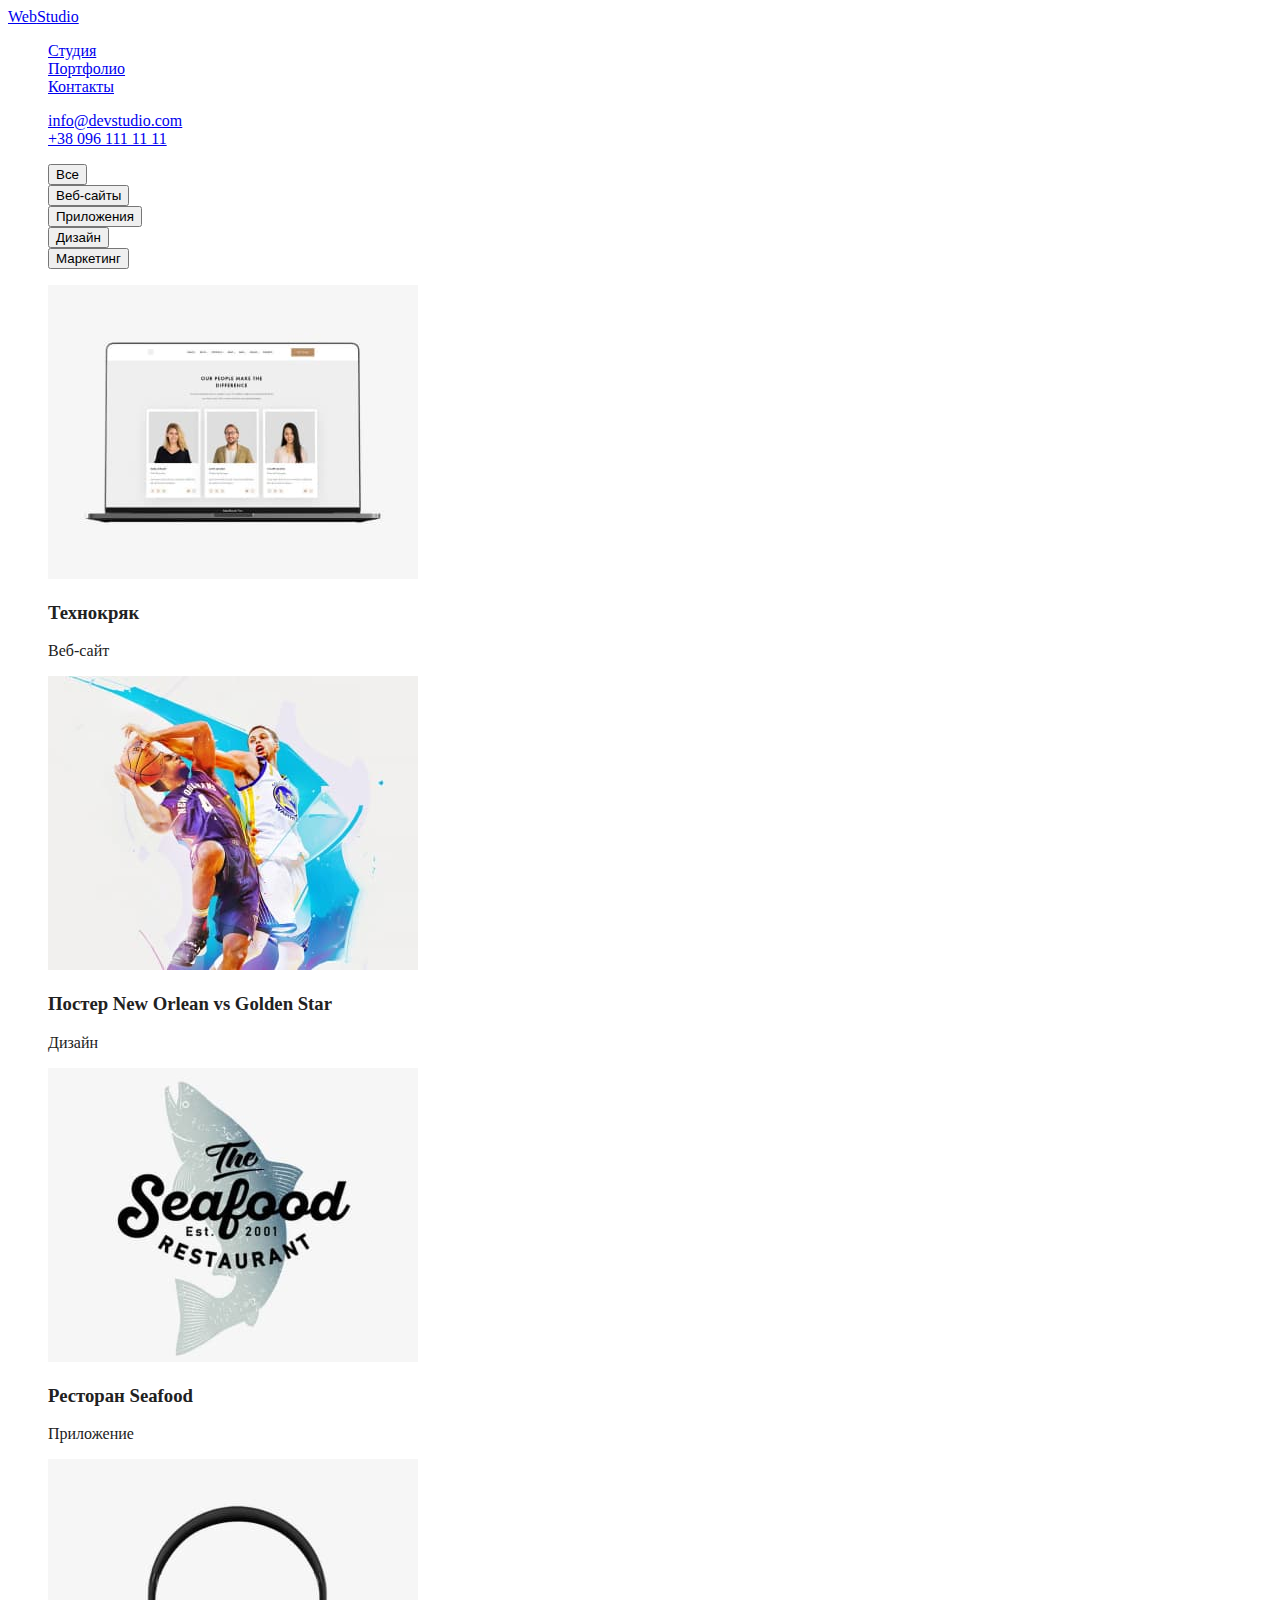
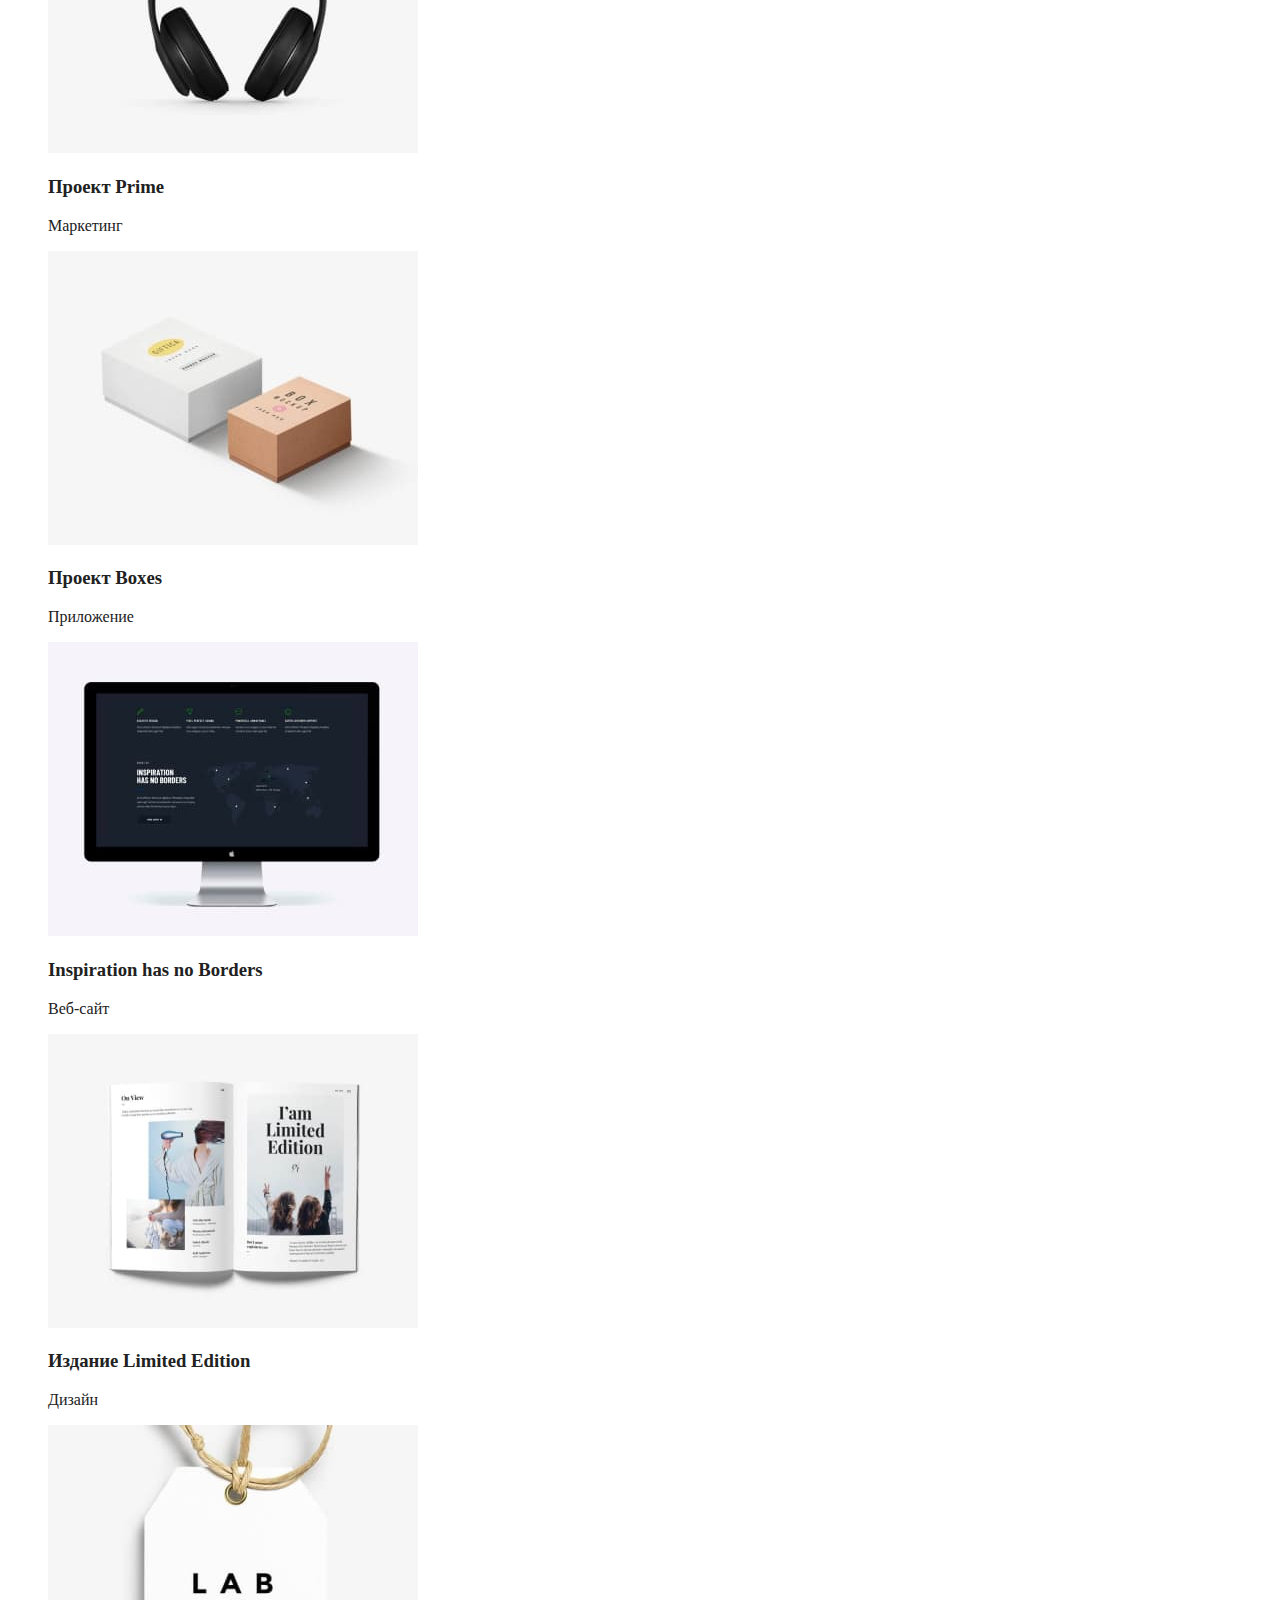
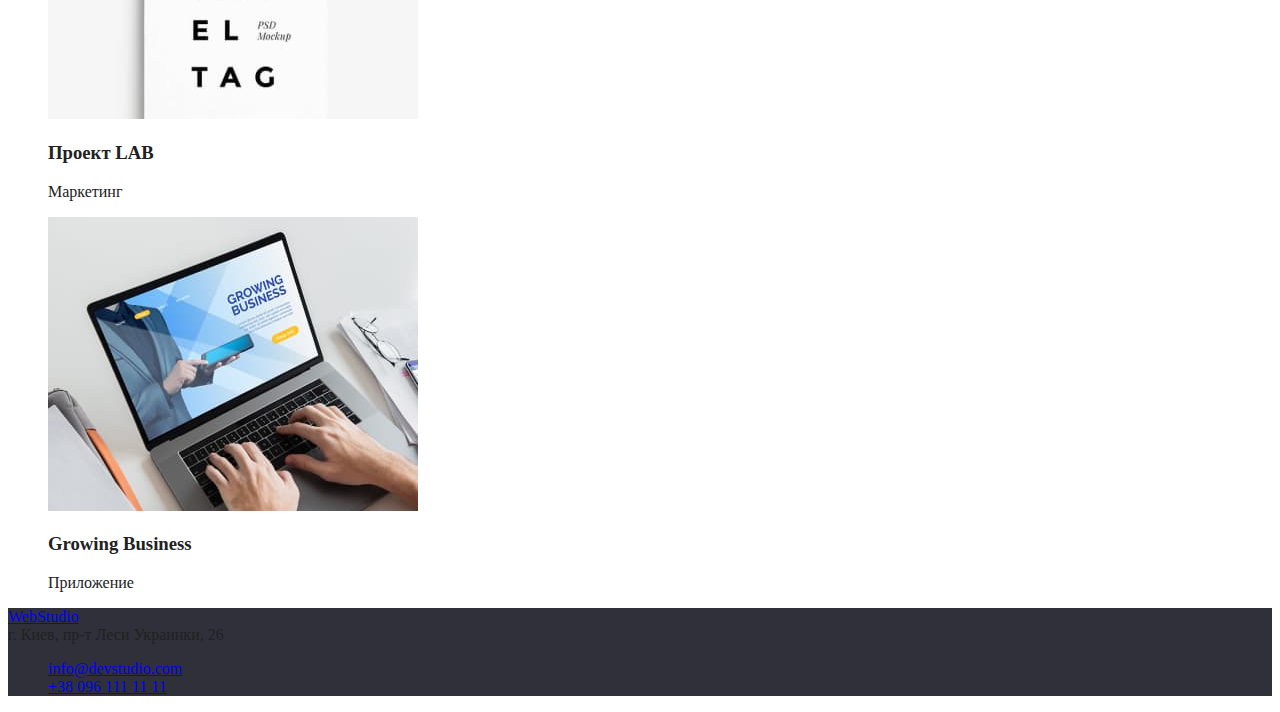
==== portfolio.html @ 1d52ac18 "Додає все, крім шрифтів" ====
<!DOCTYPE html>
<html lang="ru">

<head>
    <meta charset="UTF-8">
    <meta name="viewport" content="width=device-width, initial-scale=1.0">
    <title>Portfolio</title>
    <link rel="stylesheet" href="./css/normalize.css">
    <link rel="stylesheet" href="./css/main.css">
    <link rel="stylesheet" href="./css/style.css">
</head>

<body>
    <header>
        <nav>
            <a href="./index.html"><span>Web</span><span>Studio</span></a>
            <ul>
                <li>
                    <a href="./index.html">Студия</a>
                </li>
                <li>
                    <a href="./portfolio.html">Портфолио</a>
                </li>
                <li>
                    <a href="#">Контакты</a>
                </li>
            </ul>
        </nav>
        <ul>
            <li>
                <a href="mailto:info@devstudio.com">info@devstudio.com</a>
            </li>
            <li>
                <a href="tel:+380961111111">+38 096 111 11 11</a>
            </li>
        </ul>
    </header>
    <main>
        <section>
            <h2 class="visually-hidden">Реалізовані проєкти</h2>
            <ul>
                <li>
                    <button class="button-portfolio">Все</button>
                </li>
                <li>
                    <button class="button-portfolio">Веб-сайты</button>
                </li>
                <li>
                    <button class="button-portfolio">Приложения</button>
                </li>
                <li>
                    <button class="button-portfolio">Дизайн</button>
                </li>
                <li>
                    <button class="button-portfolio">Маркетинг</button>
                </li>
            </ul>
            <ul>
                <li>
                    <img src="./images/portfolio-technokrjak.jpg" alt="Лептоп" width="370">
                    <h3>Технокряк</h3>
                    <p>Веб-сайт</p>
                </li>
                <li>
                    <img src="./images/portfolio-poster.jpg" alt="Баскетболісти" width="370">
                    <h3>Постер New Orlean vs Golden Star</h3>
                    <p>Дизайн</p>
                </li>
                <li>
                    <img src="./images/portfolio-restoran.jpg" alt="Ресторан" width="370">
                    <h3>Ресторан Seafood</h3>
                    <p>Приложение</p>
                </li>
                <li>
                    <img src="./images/portfolio-prime.jpg" alt="Навушники" width="370">
                    <h3>Проект Prime</h3>
                    <p>Маркетинг</p>
                </li>
                <li>
                    <img src="./images/portfolio-boxes.jpg" alt="Коробки" width="370">
                    <h3>Проект Boxes</h3>
                    <p>Приложение</p>
                </li>
                <li>
                    <img src="./images/portfolio-inspiration.jpg" alt="Монітор" width="370">
                    <h3>Inspiration has no Borders</h3>
                    <p>Веб-сайт</p>
                </li>
                <li>
                    <img src="./images/portfolio-limited.jpg" alt="Книга" width="370">
                    <h3>Издание Limited Edition</h3>
                    <p>Дизайн</p>
                </li>
                <li>
                    <img src="./images/portfolio-LAB.jpg" alt="Бірка" width="370">
                    <h3>Проект LAB</h3>
                    <p>Маркетинг</p>
                </li>
                <li>
                    <img src="./images/portfolio-growing.jpg" alt="Ноутбук" width="370">
                    <h3>Growing Business</h3>
                    <p>Приложение</p>
                </li>
            </ul>
        </section>

    </main>
    <footer>
        <a href="./index.html"><span>Web</span><span>Studio</span></a>
        <address>
            г. Киев, пр-т Леси Украинки, 26
            <ul>
                <li>
                    <a href="mailto:info@devstudio.com">info@devstudio.com</a>
                </li>
                <li>
                    <a href="tel:+380961111111">+38 096 111 11 11</a>
                </li>
            </ul>
        </address>
    </footer>
    </body>
    
    </html>
---- css/main.css ----
:root {
  --black-text: #000000;
  --blue-text: #2196f3;
  --white-text: #ffffff;
  --grey-text: #757575;
  --grey-text-op60: rgba(255, 255, 255, 0.6);

  --background-dark: #2f303a;
  --background-light: #f5f4fa;
}

body {
  background-color: #ffffff;
  color: #212121;
}

footer {
  background-color: var(--background-dark);
}

.visually-hidden {
  position: absolute;
  width: 1px;
  height: 1px;
  margin: -1px;
  border: 0;
  padding: 0;
  white-space: nowrap;
  clip-path: inset(100%);
  clip: rect(0 0 0 0);
  overflow: hidden;
}
---- css/style.css ----
.section-light {
  background-color: var(--background-light);
}

.section-dark {
  background-color: var(--background-dark);
}
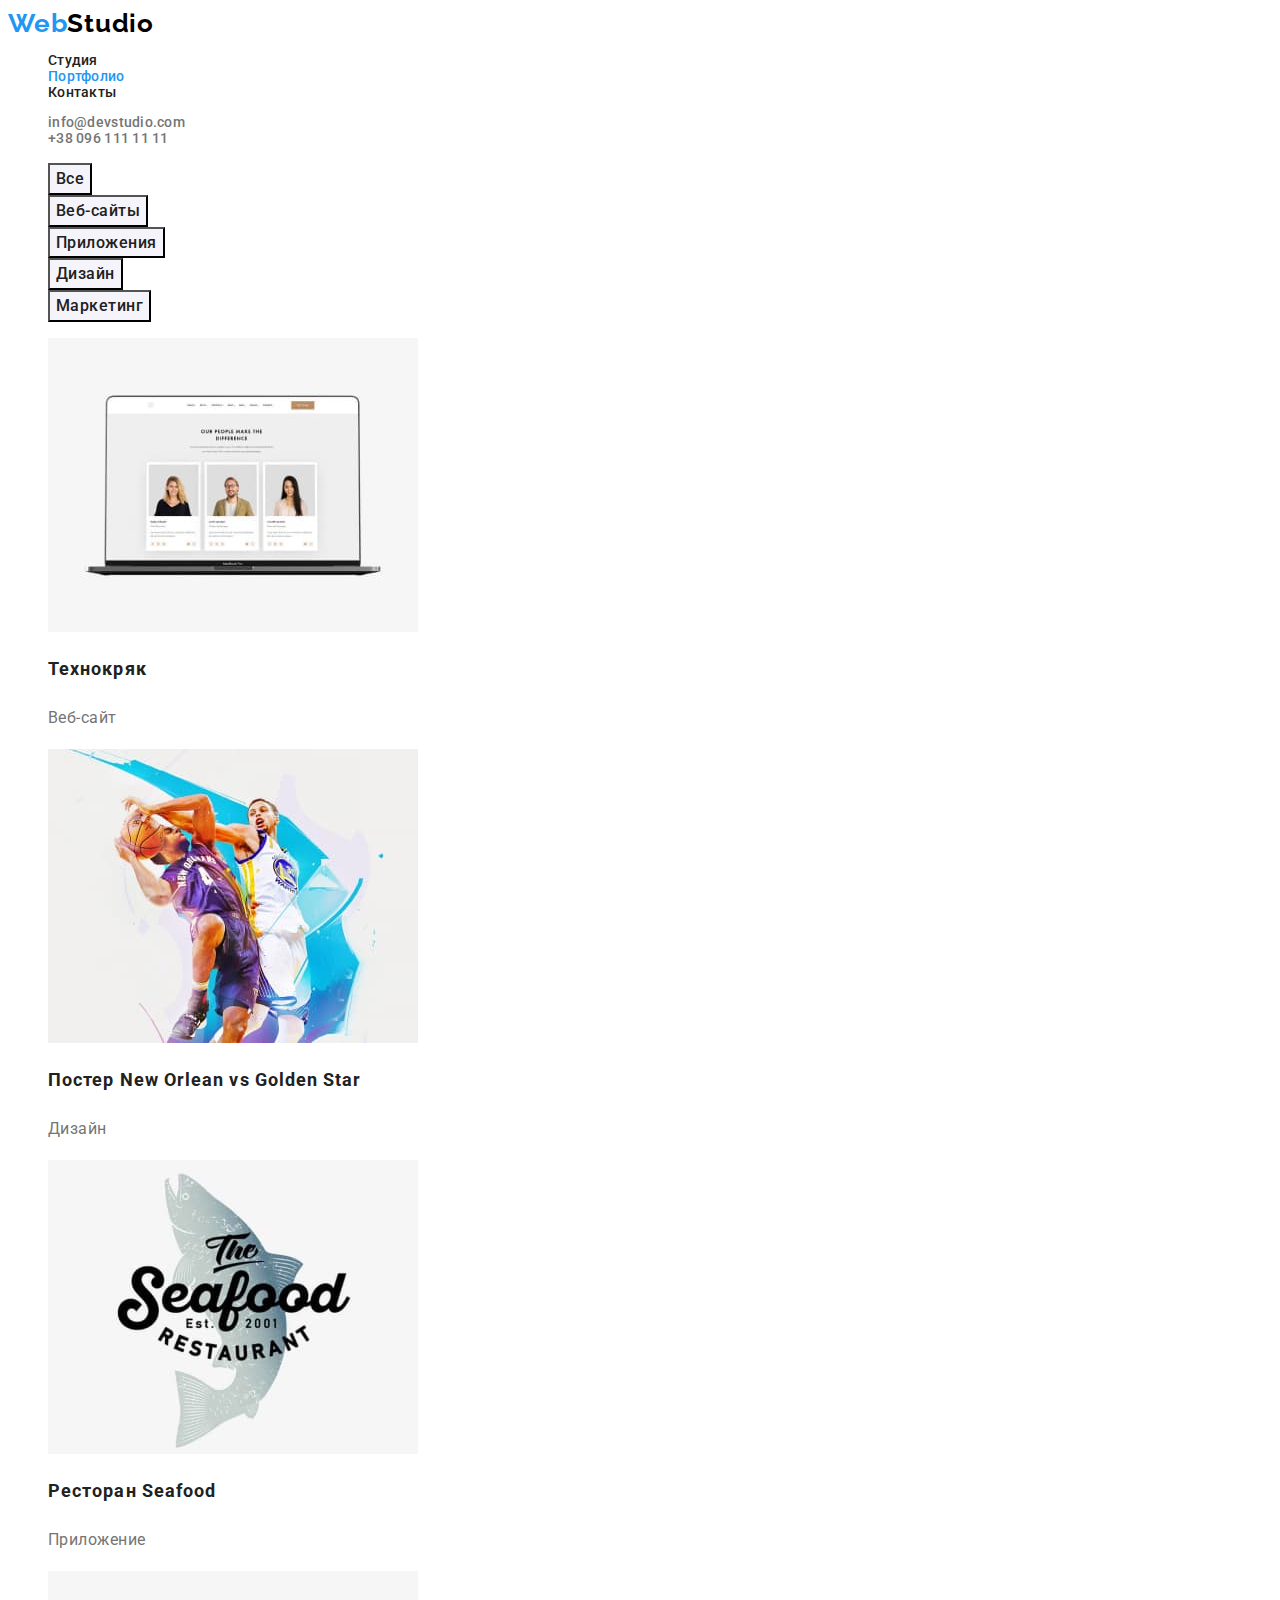
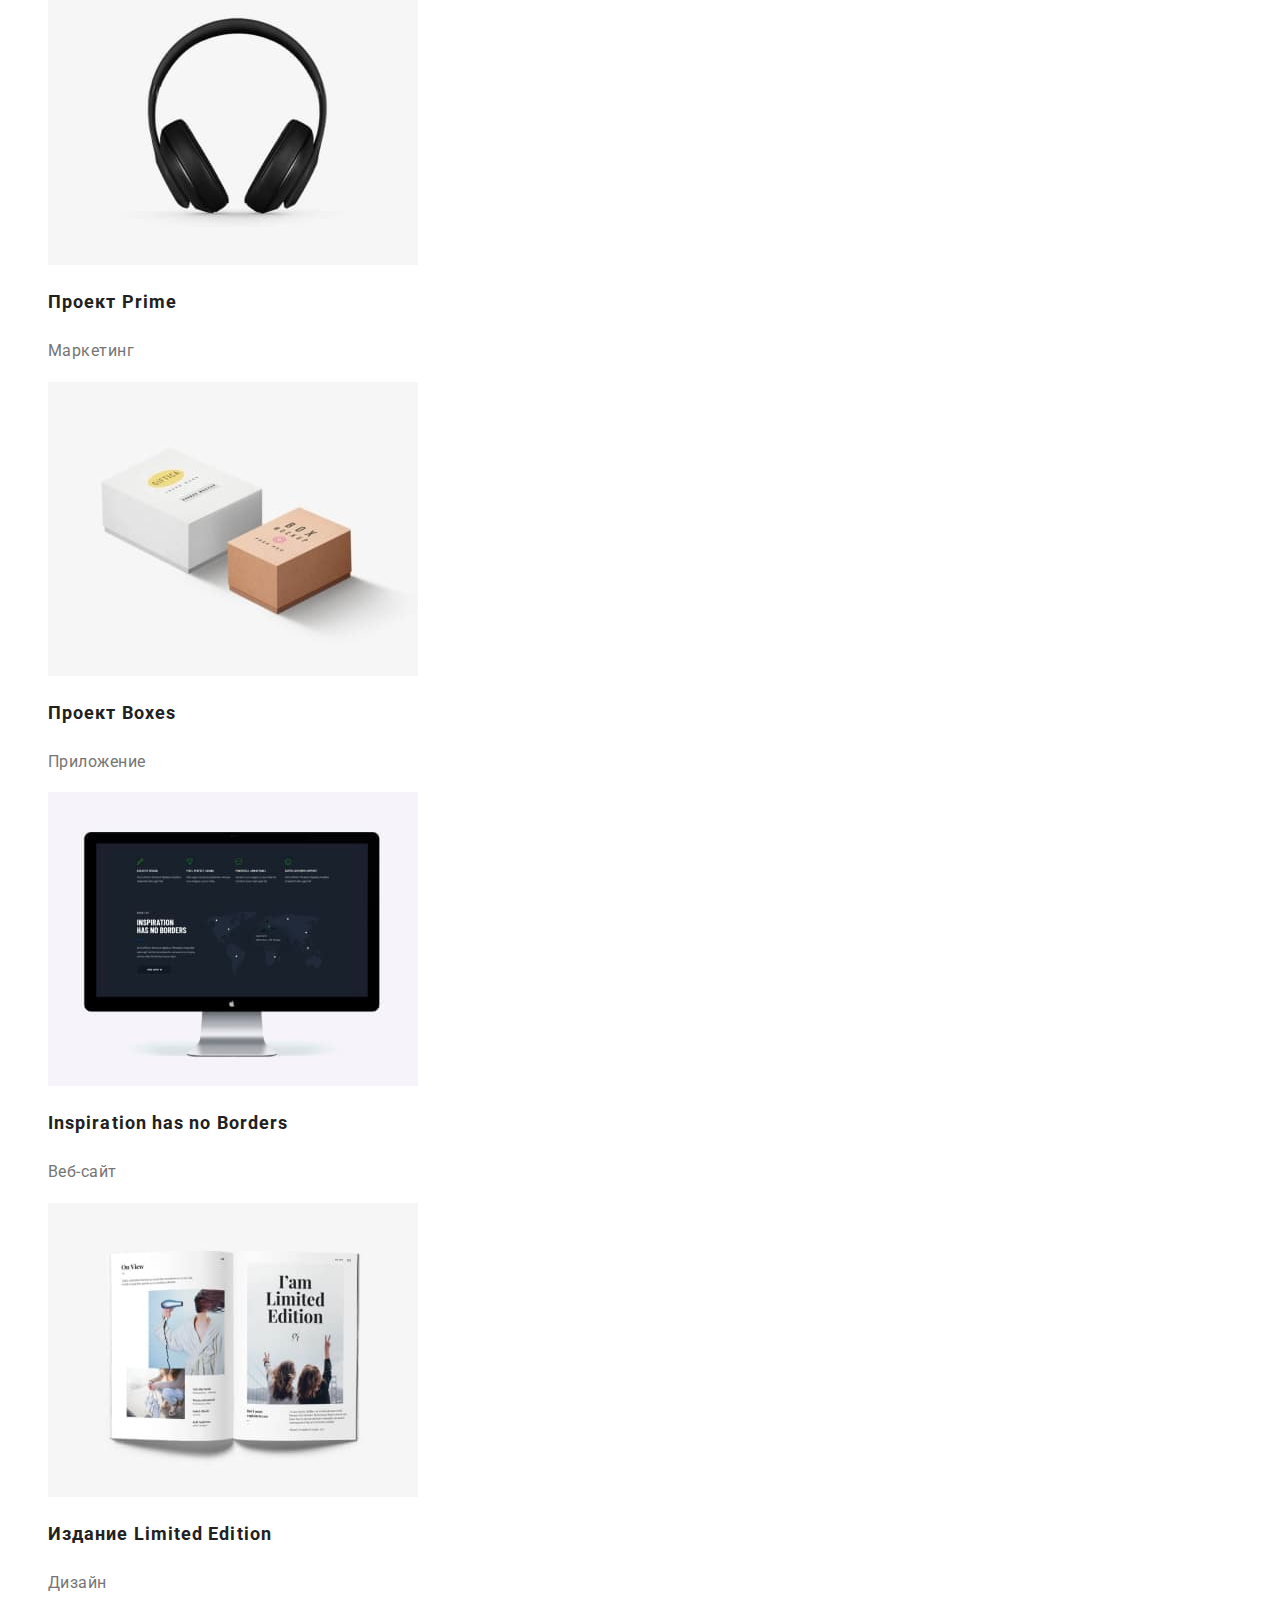
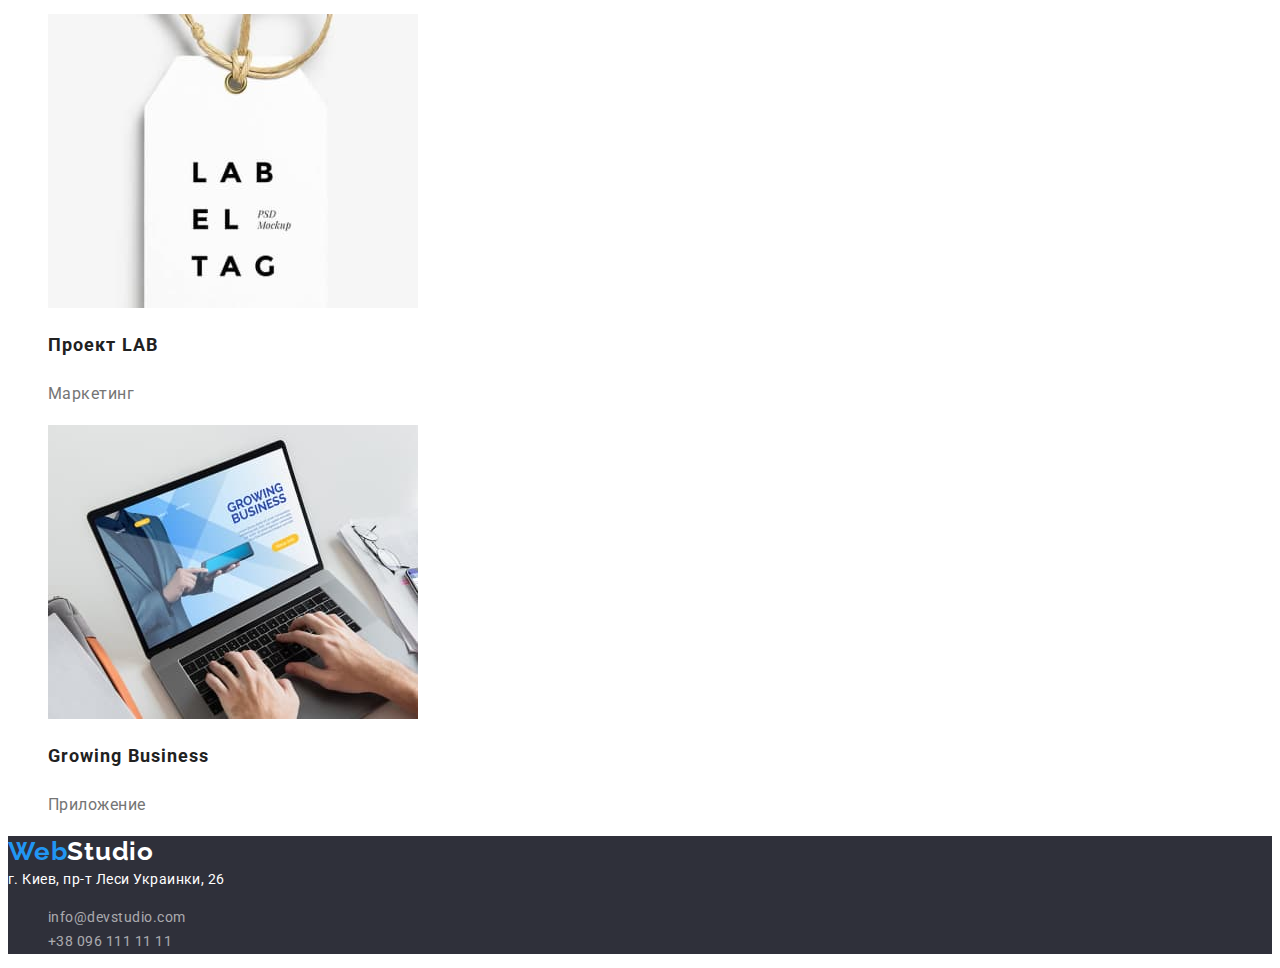
==== commit 92d56599: "Додає шрифти та розмітку тексту" ====
--- a/portfolio.html
+++ b/portfolio.html
@@ -5,6 +5,9 @@
     <meta charset="UTF-8">
     <meta name="viewport" content="width=device-width, initial-scale=1.0">
     <title>Portfolio</title>
+    <link rel="preconnect" href="https://fonts.gstatic.com">
+    <link href="https://fonts.googleapis.com/css2?family=Raleway:wght@700&family=Roboto:wght@400;500;700;900&display=swap" 
+          rel="stylesheet">
     <link rel="stylesheet" href="./css/normalize.css">
     <link rel="stylesheet" href="./css/main.css">
     <link rel="stylesheet" href="./css/style.css">
@@ -13,31 +16,31 @@
 <body>
     <header>
         <nav>
-            <a href="./index.html"><span>Web</span><span>Studio</span></a>
+            <a class="logo" href="./index.html">Web<span class="logo-black">Studio</span></a>
             <ul>
                 <li>
-                    <a href="./index.html">Студия</a>
+                    <a class="header-nav" href="./index.html">Студия</a>
                 </li>
                 <li>
-                    <a href="./portfolio.html">Портфолио</a>
+                    <a class="header-nav current" href="./portfolio.html">Портфолио</a>
                 </li>
                 <li>
-                    <a href="#">Контакты</a>
+                    <a class="header-nav" href="#">Контакты</a>
                 </li>
             </ul>
         </nav>
         <ul>
             <li>
-                <a href="mailto:info@devstudio.com">info@devstudio.com</a>
+                <a class="header-contacts" href="mailto:info@devstudio.com">info@devstudio.com</a>
             </li>
             <li>
-                <a href="tel:+380961111111">+38 096 111 11 11</a>
+                <a class="header-contacts" href="tel:+380961111111">+38 096 111 11 11</a>
             </li>
         </ul>
     </header>
     <main>
         <section>
-            <h2 class="visually-hidden">Реалізовані проєкти</h2>
+            <h1 class="visually-hidden">Реалізовані проєкти</h1>
             <ul>
                 <li>
                     <button class="button-portfolio">Все</button>
@@ -55,50 +58,50 @@
                     <button class="button-portfolio">Маркетинг</button>
                 </li>
             </ul>
-            <ul>
+            <ul class="projects">
                 <li>
                     <img src="./images/portfolio-technokrjak.jpg" alt="Лептоп" width="370">
-                    <h3>Технокряк</h3>
+                    <h2>Технокряк</h2>
                     <p>Веб-сайт</p>
                 </li>
                 <li>
                     <img src="./images/portfolio-poster.jpg" alt="Баскетболісти" width="370">
-                    <h3>Постер New Orlean vs Golden Star</h3>
+                    <h2>Постер New Orlean vs Golden Star</h2>
                     <p>Дизайн</p>
                 </li>
                 <li>
                     <img src="./images/portfolio-restoran.jpg" alt="Ресторан" width="370">
-                    <h3>Ресторан Seafood</h3>
+                    <h2>Ресторан Seafood</h2>
                     <p>Приложение</p>
                 </li>
                 <li>
                     <img src="./images/portfolio-prime.jpg" alt="Навушники" width="370">
-                    <h3>Проект Prime</h3>
+                    <h2>Проект Prime</h2>
                     <p>Маркетинг</p>
                 </li>
                 <li>
                     <img src="./images/portfolio-boxes.jpg" alt="Коробки" width="370">
-                    <h3>Проект Boxes</h3>
+                    <h2>Проект Boxes</h2>
                     <p>Приложение</p>
                 </li>
                 <li>
                     <img src="./images/portfolio-inspiration.jpg" alt="Монітор" width="370">
-                    <h3>Inspiration has no Borders</h3>
+                    <h2>Inspiration has no Borders</h2>
                     <p>Веб-сайт</p>
                 </li>
                 <li>
                     <img src="./images/portfolio-limited.jpg" alt="Книга" width="370">
-                    <h3>Издание Limited Edition</h3>
+                    <h2>Издание Limited Edition</h2>
                     <p>Дизайн</p>
                 </li>
                 <li>
                     <img src="./images/portfolio-LAB.jpg" alt="Бірка" width="370">
-                    <h3>Проект LAB</h3>
+                    <h2>Проект LAB</h2>
                     <p>Маркетинг</p>
                 </li>
                 <li>
                     <img src="./images/portfolio-growing.jpg" alt="Ноутбук" width="370">
-                    <h3>Growing Business</h3>
+                    <h2>Growing Business</h2>
                     <p>Приложение</p>
                 </li>
             </ul>
@@ -106,15 +109,15 @@
 
     </main>
     <footer>
-        <a href="./index.html"><span>Web</span><span>Studio</span></a>
+        <a class="logo" href="./index.html">Web<span class="logo-white">Studio</span></a>
         <address>
             г. Киев, пр-т Леси Украинки, 26
             <ul>
                 <li>
-                    <a href="mailto:info@devstudio.com">info@devstudio.com</a>
+                    <a class="footer-contacts" href="mailto:info@devstudio.com">info@devstudio.com</a>
                 </li>
                 <li>
-                    <a href="tel:+380961111111">+38 096 111 11 11</a>
+                    <a class="footer-contacts" href="tel:+380961111111">+38 096 111 11 11</a>
                 </li>
             </ul>
         </address>
--- a/css/main.css
+++ b/css/main.css
@@ -1,7 +1,9 @@
 :root {
-  --black-text: #000000;
-  --blue-text: #2196f3;
-  --white-text: #ffffff;
+  --white: #ffffff;
+  --black: #000000;
+  --blue: #2196f3;
+
+  --black-text: #212121;
   --grey-text: #757575;
   --grey-text-op60: rgba(255, 255, 255, 0.6);
 
@@ -10,12 +12,102 @@
 }
 
 body {
-  background-color: #ffffff;
-  color: #212121;
+  background-color: var(--white);
+  color: var(--black-text);
+
+  font-family: "Roboto", sans-serif;
+  letter-spacing: 0.03em;
+}
+
+h1 {
+  color: var(--white);
+
+  font-weight: 900;
+  font-size: 44px;
+  line-height: 1.36;
+  text-align: center;
+  letter-spacing: 0.06em;
+  text-transform: uppercase;
+}
+
+h2 {
+  font-weight: 700;
+  font-size: 36px;
+  line-height: 1.17;
+}
+
+p {
+  font-weight: 400;
+  color: var(--grey-text);
+}
+
+header {
+  font-weight: 500;
+  font-size: 14px;
+  line-height: 1.14;
+  letter-spacing: 0.02em;
 }
 
 footer {
   background-color: var(--background-dark);
+  color: var(--white);
+
+  font-weight: 400;
+  font-size: 14px;
+  line-height: 1.71;
+}
+
+.logo {
+  font-family: "Raleway", sans-serif;
+  font-weight: 700;
+  font-size: 26px;
+  line-height: 1.19;
+  letter-spacing: 0.03em;
+  text-decoration: none;
+
+  color: var(--blue);
+}
+
+.logo-white {
+  color: var(--white);
+}
+
+.logo-black {
+  color: var(--black);
+}
+
+.header-nav {
+  text-decoration: none;
+  color: inherit;
+}
+
+.header-contacts {
+  text-decoration: none;
+  color: var(--grey-text);
+}
+
+.header-nav:hover,
+.header-nav:focus,
+.header-contacts:hover,
+.header-contacts:focus {
+  color: var(--blue);
+}
+
+.footer-contacts {
+  text-decoration: none;
+  color: var(--grey-text-op60);
+}
+
+.section-light {
+  background-color: var(--background-light);
+}
+
+.section-dark {
+  background-color: var(--background-dark);
+}
+
+.current {
+  color: var(--blue);
 }
 
 .visually-hidden {
--- a/css/style.css
+++ b/css/style.css
@@ -1,7 +1,61 @@
-.section-light {
-  background-color: var(--background-light);
+.button-index {
+  background-color: var(--blue);
+  color: var(--white);
+
+  font-family: "Roboto", sans-serif;
+  font-weight: 700;
+  font-size: 16px;
+  line-height: 1.87;
+  letter-spacing: 0.06em;
 }
 
-.section-dark {
-  background-color: var(--background-dark);
+.button-portfolio {
+  background-color: var(--background-light);
+  color: inherit;
+
+  font-family: "Roboto", sans-serif;
+  font-weight: 500;
+  font-size: 16px;
+  line-height: 1.62;
+  letter-spacing: 0.03em;
 }
+
+.button-portfolio:hover,
+.button-portfolio:focus {
+  background-color: var(--blue);
+  color: var(--white);
+}
+
+.benefits h3 {
+  font-weight: 700;
+  font-size: 14px;
+  line-height: 1.14;
+  text-transform: uppercase;
+}
+
+.benefits p {
+  font-size: 14px;
+  line-height: 1.71;
+}
+
+.team h3 {
+  font-weight: 500;
+  font-size: 16px;
+  line-height: 1.19;
+}
+
+.team p {
+  font-size: 16px;
+  line-height: 1.19;
+}
+
+.projects h2 {
+  font-size: 18px;
+  line-height: 2;
+  letter-spacing: 0.06em;
+}
+
+.projects p {
+  font-size: 16px;
+  line-height: 1.87;
+}
